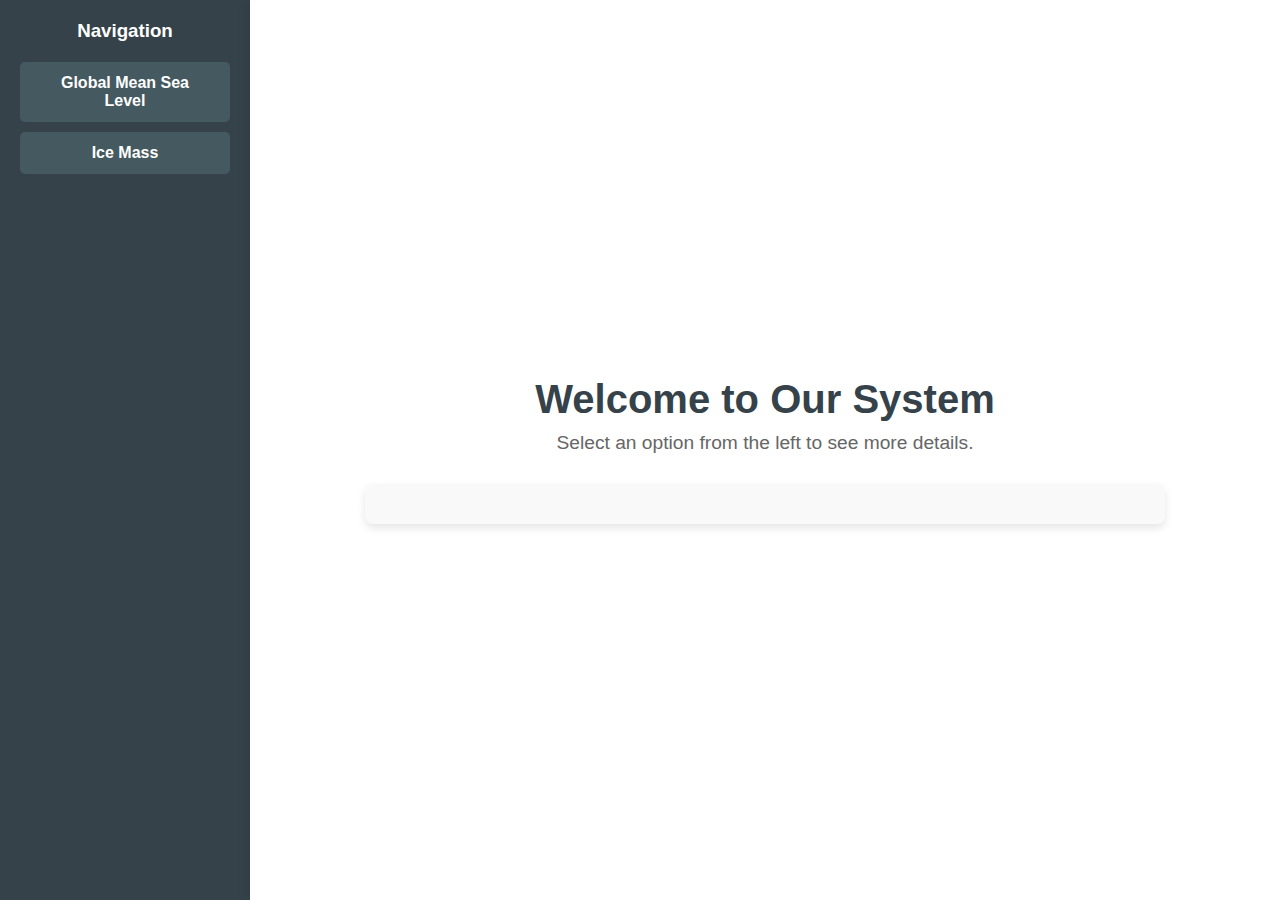
==== templates/index.html @ 1147bc54 "第一次上传 可以实现功能 但前后端连不上" ====
<!DOCTYPE html>
<html lang="en">
<head>
    <meta charset="UTF-8">
    <meta name="viewport" content="width=device-width, initial-scale=1.0">
    <title>Welcome to Our System</title>
    <style>
        /* Reset margins and paddings */
        * {
            margin: 0;
            padding: 0;
            box-sizing: border-box;
        }

        /* Basic layout style */
        body {
            display: flex;
            font-family: Arial, sans-serif;
            height: 100vh;
            background: #f0f4f8;
            color: #333;
        }

        nav {
            width: 250px;
            background-color: #35424a;
            color: #fff;
            padding: 20px;
        }

        nav h3 {
            text-align: center;
            margin-bottom: 20px;
        }

        nav a {
            display: block;
            padding: 12px 20px;
            text-decoration: none;
            color: #fff;
            background-color: #455960;
            border-radius: 5px;
            margin-bottom: 10px;
            text-align: center;
            font-weight: bold;
        }

        nav a:hover {
            background-color: #546a75;
        }

        main {
            flex-grow: 1;
            display: flex;
            flex-direction: column;
            justify-content: center;
            align-items: center;
            text-align: center;
            padding: 40px;
            background: #fff;
            box-shadow: -2px 0 10px rgba(0, 0, 0, 0.1);
        }

        h1 {
            font-size: 2.5em;
            color: #35424a;
        }

        p {
            font-size: 1.2em;
            margin-top: 10px;
            color: #666;
        }

        #graph-container {
            margin-top: 30px;
            width: 100%;
            max-width: 800px;
            background: #f9f9f9;
            padding: 20px;
            border-radius: 8px;
            box-shadow: 0 4px 8px rgba(0, 0, 0, 0.1);
        }

        #sea-level-form {
            display: none;
            width: 100%;
            max-width: 400px;
            background: #f7f7f7;
            padding: 20px;
            border-radius: 8px;
            box-shadow: 0 4px 8px rgba(0, 0, 0, 0.1);
            margin-top: 20px;
        }

        form label {
            display: block;
            font-weight: bold;
            margin-bottom: 5px;
        }

        form input {
            width: 100%;
            padding: 10px;
            margin-bottom: 15px;
            border: 1px solid #ccc;
            border-radius: 5px;
        }

        form input[type="button"] {
            background: #35424a;
            color: #fff;
            border: none;
            cursor: pointer;
            transition: background 0.3s;
        }

        form input[type="button"]:hover {
            background: #455960;
        }
    </style>
</head>
<body>

    <nav>
        <h3>Navigation</h3>
        <a href="#" onclick="showSeaLevelPage()">Global Mean Sea Level</a>
        <a href="#" onclick="showIceMassPage()">Ice Mass</a>
    </nav>

    <main>
        <h1>Welcome to Our System</h1>
        <p>Select an option from the left to see more details.</p>

        <div id="graph-container">
            <!-- This is where the graph will be displayed dynamically -->
        </div>

        <!-- Display Form for Sea Level -->
        <div id="sea-level-form">
            <form id="sea-level-form-content">
                <label for="start_year">Start Year:</label>
                <input type="number" id="start_year" name="start_year" required>
                <label for="end_year">End Year:</label>
                <input type="number" id="end_year" name="end_year" required>
                <input type="button" value="Generate Plot & Predict" onclick="generateSeaLevelPlot()">
            </form>
        </div>
    </main>

    <script>
        function showSeaLevelPage() {
            document.getElementById('sea-level-form').style.display = 'block';
            document.getElementById('graph-container').innerHTML = '';  // Clear previous graph
        }

        function showIceMassPage() {
            document.getElementById('sea-level-form').style.display = 'none';
            document.getElementById('graph-container').innerHTML = '<h3>Ice Mass Page Coming Soon</h3>';
        }

        function generateSeaLevelPlot() {
            var startYear = document.getElementById('start_year').value;
            var endYear = document.getElementById('end_year').value;

            var xhr = new XMLHttpRequest();
            xhr.open('POST', '/global_mean_sea_level', true);
            xhr.setRequestHeader('Content-Type', 'application/x-www-form-urlencoded');
            xhr.onload = function() {
                if (xhr.status === 200) {
                    document.getElementById('graph-container').innerHTML = xhr.responseText;
                }
            };
            xhr.send('start_year=' + startYear + '&end_year=' + endYear);
        }
    </script>

</body>
</html>
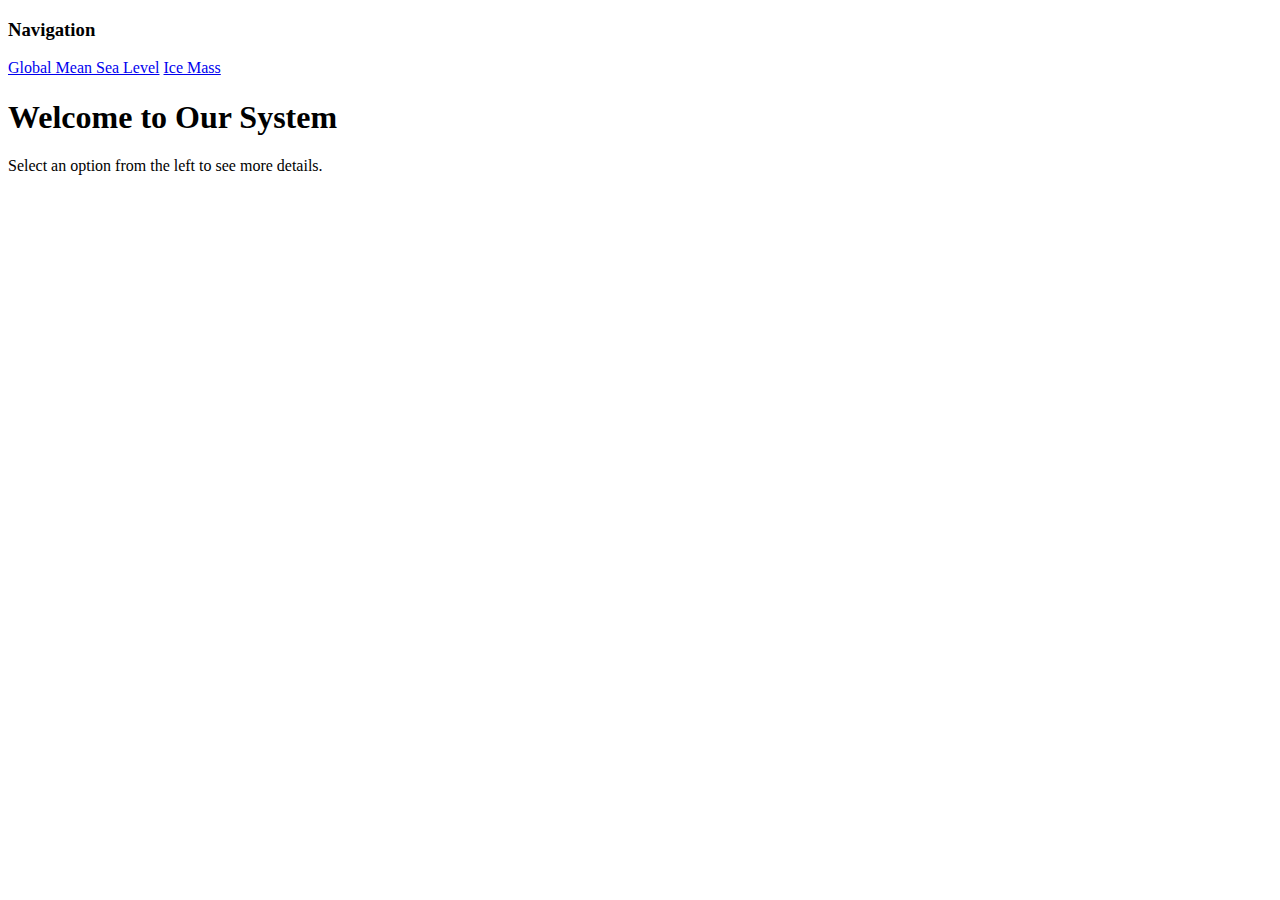
==== commit d75fb93a: "首页" ====
--- a/templates/index.html
+++ b/templates/index.html
@@ -4,121 +4,9 @@
     <meta charset="UTF-8">
     <meta name="viewport" content="width=device-width, initial-scale=1.0">
     <title>Welcome to Our System</title>
-    <style>
-        /* Reset margins and paddings */
-        * {
-            margin: 0;
-            padding: 0;
-            box-sizing: border-box;
-        }
 
-        /* Basic layout style */
-        body {
-            display: flex;
-            font-family: Arial, sans-serif;
-            height: 100vh;
-            background: #f0f4f8;
-            color: #333;
-        }
-
-        nav {
-            width: 250px;
-            background-color: #35424a;
-            color: #fff;
-            padding: 20px;
-        }
-
-        nav h3 {
-            text-align: center;
-            margin-bottom: 20px;
-        }
-
-        nav a {
-            display: block;
-            padding: 12px 20px;
-            text-decoration: none;
-            color: #fff;
-            background-color: #455960;
-            border-radius: 5px;
-            margin-bottom: 10px;
-            text-align: center;
-            font-weight: bold;
-        }
-
-        nav a:hover {
-            background-color: #546a75;
-        }
-
-        main {
-            flex-grow: 1;
-            display: flex;
-            flex-direction: column;
-            justify-content: center;
-            align-items: center;
-            text-align: center;
-            padding: 40px;
-            background: #fff;
-            box-shadow: -2px 0 10px rgba(0, 0, 0, 0.1);
-        }
-
-        h1 {
-            font-size: 2.5em;
-            color: #35424a;
-        }
-
-        p {
-            font-size: 1.2em;
-            margin-top: 10px;
-            color: #666;
-        }
-
-        #graph-container {
-            margin-top: 30px;
-            width: 100%;
-            max-width: 800px;
-            background: #f9f9f9;
-            padding: 20px;
-            border-radius: 8px;
-            box-shadow: 0 4px 8px rgba(0, 0, 0, 0.1);
-        }
-
-        #sea-level-form {
-            display: none;
-            width: 100%;
-            max-width: 400px;
-            background: #f7f7f7;
-            padding: 20px;
-            border-radius: 8px;
-            box-shadow: 0 4px 8px rgba(0, 0, 0, 0.1);
-            margin-top: 20px;
-        }
-
-        form label {
-            display: block;
-            font-weight: bold;
-            margin-bottom: 5px;
-        }
-
-        form input {
-            width: 100%;
-            padding: 10px;
-            margin-bottom: 15px;
-            border: 1px solid #ccc;
-            border-radius: 5px;
-        }
-
-        form input[type="button"] {
-            background: #35424a;
-            color: #fff;
-            border: none;
-            cursor: pointer;
-            transition: background 0.3s;
-        }
-
-        form input[type="button"]:hover {
-            background: #455960;
-        }
-    </style>
+    <!-- Link to external CSS file -->
+    <link rel="stylesheet" href="../static/css/styles.css">
 </head>
 <body>
 
@@ -129,51 +17,13 @@
     </nav>
 
     <main>
-        <h1>Welcome to Our System</h1>
-        <p>Select an option from the left to see more details.</p>
+        <h1 id="welcome-text">Welcome to Our System</h1>
+        <p id="welcome-description">Select an option from the left to see more details.</p>
 
-        <div id="graph-container">
-            <!-- This is where the graph will be displayed dynamically -->
-        </div>
-
-        <!-- Display Form for Sea Level -->
-        <div id="sea-level-form">
-            <form id="sea-level-form-content">
-                <label for="start_year">Start Year:</label>
-                <input type="number" id="start_year" name="start_year" required>
-                <label for="end_year">End Year:</label>
-                <input type="number" id="end_year" name="end_year" required>
-                <input type="button" value="Generate Plot & Predict" onclick="generateSeaLevelPlot()">
-            </form>
-        </div>
+        <!-- This is where the dynamically loaded content will be displayed -->
     </main>
 
-    <script>
-        function showSeaLevelPage() {
-            document.getElementById('sea-level-form').style.display = 'block';
-            document.getElementById('graph-container').innerHTML = '';  // Clear previous graph
-        }
-
-        function showIceMassPage() {
-            document.getElementById('sea-level-form').style.display = 'none';
-            document.getElementById('graph-container').innerHTML = '<h3>Ice Mass Page Coming Soon</h3>';
-        }
-
-        function generateSeaLevelPlot() {
-            var startYear = document.getElementById('start_year').value;
-            var endYear = document.getElementById('end_year').value;
-
-            var xhr = new XMLHttpRequest();
-            xhr.open('POST', '/global_mean_sea_level', true);
-            xhr.setRequestHeader('Content-Type', 'application/x-www-form-urlencoded');
-            xhr.onload = function() {
-                if (xhr.status === 200) {
-                    document.getElementById('graph-container').innerHTML = xhr.responseText;
-                }
-            };
-            xhr.send('start_year=' + startYear + '&end_year=' + endYear);
-        }
-    </script>
+    <script src="{{ url_for('static', filename='js/script.js') }}"></script>
 
 </body>
 </html>
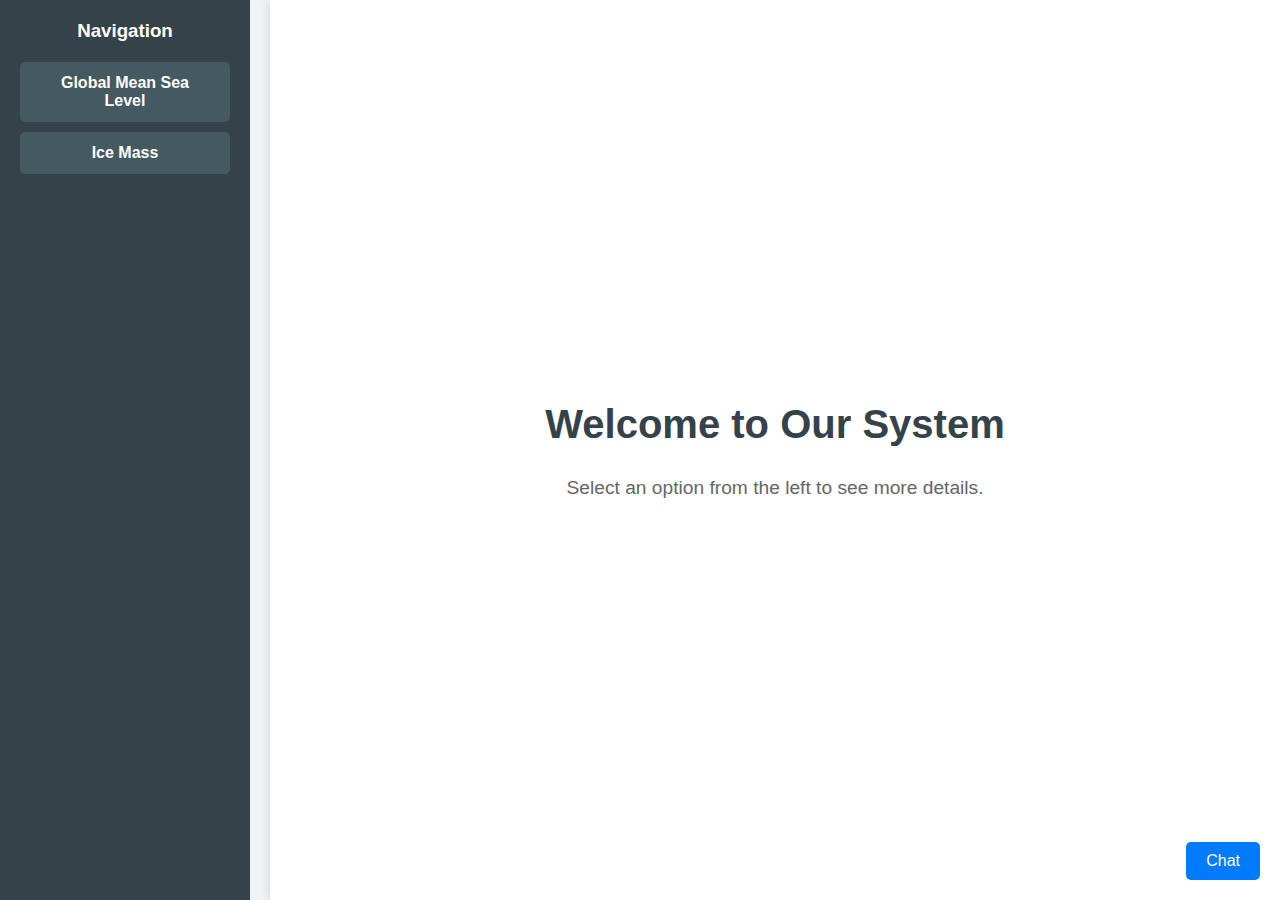
==== commit 2f4e918e: "新添了chatbot" ====
--- a/templates/index.html
+++ b/templates/index.html
@@ -23,7 +23,23 @@
         <!-- This is where the dynamically loaded content will be displayed -->
     </main>
 
-    <script src="{{ url_for('static', filename='js/script.js') }}"></script>
+    <!-- 悬浮聊天按钮 -->
+    <button id="chatbotButton" class="chatbot-button">Chat</button>
+
+    <!-- 聊天窗口 -->
+    <div id="chatbotWindow" class="chatbot-window" style="display:none;">
+        <div class="chatbot-header">
+            <span>Chatbot</span>
+            <button id="closeChatbotWindow">X</button>
+        </div>
+        <div id="chatbotMessages" class="chatbot-messages"></div>
+        <textarea id="userMessage" placeholder="Type your message..."></textarea>
+        <button id="sendMessage">Send</button>
+    </div>
+
+
+    <!-- 引入外部 JavaScript 文件 -->
+    <script src="../static/js/script.js"></script>
 
 </body>
 </html>
--- a/static/css/styles.css
+++ b/static/css/styles.css
@@ -0,0 +1,287 @@
+/* Reset margins and paddings */
+* {
+    margin: 0;
+    padding: 0;
+    box-sizing: border-box;
+}
+
+/* Basic layout style */
+body {
+    display: flex;
+    font-family: Arial, sans-serif;
+    height: 100vh;
+    background: #f0f4f8;
+    color: #333;
+}
+
+/* Style for the navigation */
+nav {
+    width: 250px;
+    background-color: #35424a;
+    color: #fff;
+    padding: 20px;
+    height: 100vh;
+    position: fixed;  /* Fix navigation to the left */
+}
+
+nav h3 {
+    text-align: center;
+    margin-bottom: 20px;
+}
+
+nav a {
+    display: block;
+    padding: 12px 20px;
+    text-decoration: none;
+    color: #fff;
+    background-color: #455960;
+    border-radius: 5px;
+    margin-bottom: 10px;
+    text-align: center;
+    font-weight: bold;
+}
+
+nav a:hover {
+    background-color: #546a75;
+}
+
+/* Main content area */
+main {
+    margin-left: 270px;  /* Adjust for the width of the navigation (250px) and add extra spacing */
+    padding: 20px;
+    flex-grow: 1;
+    display: flex;
+    flex-direction: column;
+    justify-content: center;  /* Vertically center content */
+    align-items: center;      /* Horizontally center content */
+    text-align: center;
+    background: #fff;
+    box-shadow: -2px 0 10px rgba(0, 0, 0, 0.1);
+    overflow: auto; /* Enable scroll if content overflows */
+}
+
+/* Welcome text and description */
+#welcome-text, #welcome-description {
+    display: block;
+}
+
+h1 {
+    font-size: 2.5em;
+    color: #35424a;
+    margin-bottom: 20px;  /* Space between welcome text and description */
+}
+
+p {
+    font-size: 1.2em;
+    margin-top: 10px;
+    color: #666;
+}
+
+/* Graph container */
+#graph-container {
+    margin-top: 30px;
+    width: 100%;
+    max-width: 800px;
+    background: #f9f9f9;
+    padding: 20px;
+    border-radius: 8px;
+    box-shadow: 0 4px 8px rgba(0, 0, 0, 0.1);
+}
+
+/* Sea level form */
+#sea-level-form {
+    display: none;
+    width: 100%;
+    max-width: 400px;
+    background: #f7f7f7;
+    padding: 20px;
+    border-radius: 8px;
+    box-shadow: 0 4px 8px rgba(0, 0, 0, 0.1);
+    margin-top: 20px;
+}
+
+/* Form styling */
+form label {
+    display: block;
+    font-weight: bold;
+    margin-bottom: 5px;
+}
+
+form input {
+    width: 100%;
+    padding: 10px;
+    margin-bottom: 15px;
+    border: 1px solid #ccc;
+    border-radius: 5px;
+}
+
+form input[type="button"] {
+    background: #35424a;
+    color: #fff;
+    border: none;
+    cursor: pointer;
+    transition: background 0.3s;
+}
+
+form input[type="button"]:hover {
+    background: #455960;
+}
+
+/* Optional: Specific styles for dynamically loaded content */
+iframe {
+    width: 100%;
+    height: 100%;
+    border: none;
+    border-radius: 8px; /* Apply rounded corners to the iframe */
+}
+
+/* Optional: To apply rounded corners to sea level container */
+#sea-level-container {
+    border-radius: 8px;
+    overflow: hidden;  /* Prevent content overflow from showing beyond rounded corners */
+}
+
+/* 悬浮按钮样式 */
+#chatbotButton {
+  position: fixed;
+  bottom: 20px;
+  right: 20px;
+  padding: 10px 20px;
+  background-color: #007bff;
+  color: white;
+  border: none;
+  border-radius: 5px;
+  font-size: 16px;
+  cursor: pointer;
+  z-index: 9999;
+}
+
+#chatbotButton:hover {
+  background-color: #0056b3;
+}
+/* 聊天窗口样式 */
+.chatbot-window {
+  position: fixed;
+  bottom: 80px;
+  right: 20px;
+  width: 320px;
+  height: 450px;
+  background-color: #f9f9f9;
+  border: 1px solid #ccc;
+  border-radius: 8px;
+  box-shadow: 0 4px 10px rgba(0, 0, 0, 0.15);
+  z-index: 9999;
+  padding: 15px;
+  display: flex;
+  flex-direction: column;
+  font-family: Arial, sans-serif;
+}
+
+/* 聊天窗口顶部 */
+.chatbot-header {
+  display: flex;
+  justify-content: space-between;
+  align-items: center;
+  font-size: 16px;
+  font-weight: bold;
+  margin-bottom: 10px;
+  color: #333;
+}
+
+.chatbot-header button {
+  background-color: transparent;
+  border: none;
+  font-size: 18px;
+  color: #555;
+  cursor: pointer;
+  transition: color 0.3s ease;
+}
+
+.chatbot-header button:hover {
+  color: #ff5b5b;
+}
+
+/* 聊天内容区域 */
+#chatbotMessages {
+  flex: 1;
+  height: 300px; /* 固定高度 */
+  overflow-y: auto;
+  background-color: #fff;
+  border: 1px solid #ddd;
+  border-radius: 6px;
+  padding: 10px;
+  margin-bottom: 10px;
+  box-shadow: inset 0 1px 3px rgba(0, 0, 0, 0.1);
+}
+
+/* 用户输入框 */
+#userMessage {
+  width: 100%;
+  height: 40px;
+  padding: 10px;
+  border: 1px solid #ccc;
+  border-radius: 6px;
+  font-size: 14px;
+  box-shadow: inset 0 1px 3px rgba(0, 0, 0, 0.1);
+  margin-bottom: 10px;
+  outline: none;
+  transition: border 0.3s ease;
+}
+
+#userMessage:focus {
+  border-color: #28a745;
+}
+
+/* 发送按钮 */
+#sendMessage {
+  width: 100%;
+  padding: 12px;
+  background-color: #28a745;
+  color: #fff;
+  border: none;
+  border-radius: 6px;
+  font-size: 16px;
+  cursor: pointer;
+  transition: background-color 0.3s ease;
+}
+
+#sendMessage:hover {
+  background-color: #218838;
+}
+
+#sendMessage:active {
+  background-color: #1e7e34;
+}
+
+/* 滚动条样式 */
+#chatbotMessages::-webkit-scrollbar {
+  width: 8px;
+}
+
+#chatbotMessages::-webkit-scrollbar-thumb {
+  background-color: #ccc;
+  border-radius: 4px;
+}
+
+#chatbotMessages::-webkit-scrollbar-thumb:hover {
+  background-color: #bbb;
+}
+
+/* 响应式调整 */
+@media (max-width: 480px) {
+  .chatbot-window {
+    width: 90%;
+    bottom: 20px;
+    right: 5%;
+  }
+
+  #sendMessage {
+    font-size: 14px;
+    padding: 10px;
+  }
+}
+
+
+
+
+
